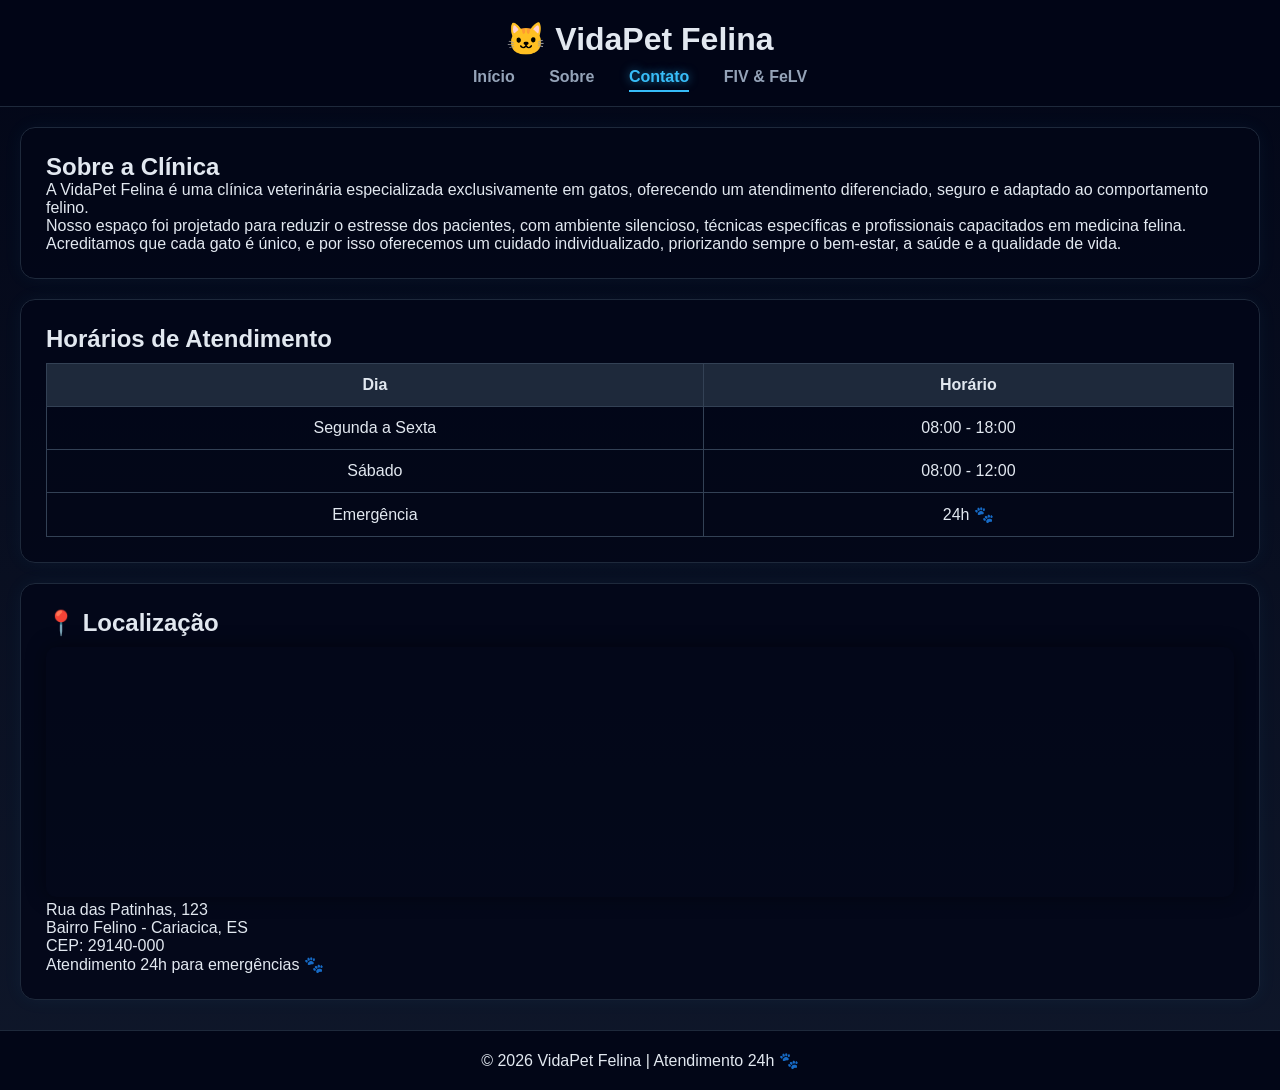
==== contato.html @ 169f3d03 "Projeto clínica veterinária felina" ====
<!DOCTYPE html>
<html lang="pt-br">
<head>
    <meta charset="UTF-8">
    <title>Sobre - VidaPet Felina</title>
    <link rel="stylesheet" href="css/style.css">
</head>
<body>

<header>
    <h1>🐱 VidaPet Felina</h1>
    <nav>
        <a href="index.html">Início</a>
        <a href="sobre.html">Sobre</a>
        <a href="contato.html" class="ativo">Contato</a>
        <a href="felv_fiv.html">FIV & FeLV</a>
    </nav>
</header>

<main>

<section class="card">
    <h2>Sobre a Clínica</h2>
    <p>
        A VidaPet Felina é uma clínica veterinária especializada exclusivamente em gatos,
        oferecendo um atendimento diferenciado, seguro e adaptado ao comportamento felino.
    </p>
    <p>
        Nosso espaço foi projetado para reduzir o estresse dos pacientes, com ambiente silencioso,
        técnicas específicas e profissionais capacitados em medicina felina.
    </p>
    <p>
        Acreditamos que cada gato é único, e por isso oferecemos um cuidado individualizado,
        priorizando sempre o bem-estar, a saúde e a qualidade de vida.
    </p>
</section>

<section class="card">
    <h2>Horários de Atendimento</h2>
    <table>
        <tr>
            <th>Dia</th>
            <th>Horário</th>
        </tr>
        <tr>
            <td>Segunda a Sexta</td>
            <td>08:00 - 18:00</td>
        </tr>
        <tr>
            <td>Sábado</td>
            <td>08:00 - 12:00</td>
        </tr>
        <tr>
            <td>Emergência</td>
            <td>24h 🐾</td>
        </tr>
    </table>
</section>

<section class="card">
    <h2>📍 Localização</h2>

    <iframe 
        src="https://www.google.com/maps?q=Cariacica%20ES&output=embed"
        width="100%" 
        height="250" 
        style="border:0; border-radius:10px;">
    </iframe>

    <p>Rua das Patinhas, 123</p>
    <p>Bairro Felino - Cariacica, ES</p>
    <p>CEP: 29140-000</p>
    <p>Atendimento 24h para emergências 🐾</p>
</section>

</main>

<footer>
    <p>© 2026 VidaPet Felina | Atendimento 24h 🐾</p>
</footer>

</body>
</html>
---- css/style.css ----
/* RESET */
* {
    margin: 0;
    padding: 0;
    box-sizing: border-box;
}

/* BODY */
body {
    font-family: 'Segoe UI', sans-serif;
    background: linear-gradient(180deg, #020617, #0f172a);
    color: #e2e8f0;
}

/* HEADER */
header {
    background: rgba(2, 6, 23, 0.9);
    backdrop-filter: blur(10px);
    padding: 20px;
    text-align: center;
    border-bottom: 1px solid #1e293b;

    position: sticky;
    top: 0;
    z-index: 1000;
}

/* NAV */
nav {
    margin-top: 10px;
}

nav a {
    color: #94a3b8;
    margin: 0 15px;
    text-decoration: none;
    font-weight: bold;
    transition: 0.3s;
}

nav a:hover {
    color: #38bdf8;
}

/* ✅ ABA ATIVA (AGORA FUNCIONA) */
nav a.ativo {
    color: #38bdf8;
    border-bottom: 2px solid #38bdf8;
    padding-bottom: 5px;
    text-shadow: 0 0 10px rgba(56,189,248,0.6);
}

/* ALERTA 🚨 */
.alerta {
    background: linear-gradient(90deg, #dc2626, #ef4444);
    color: white;
    text-align: center;
    padding: 12px;
    font-weight: bold;
    letter-spacing: 1px;
    animation: piscar 1s infinite;
}

/* HERO */
.hero {
    text-align: center;
    padding: 80px 20px;
    background: radial-gradient(circle at top, #1e293b, #020617);
}

.hero h2 {
    font-size: 38px;
    margin-bottom: 10px;
}

.hero p {
    color: #94a3b8;
}

/* IMAGEM */
.imagem-destaque {
    display: flex;
    justify-content: center;
    margin-top: -40px;
}

.imagem-destaque img {
    width: 320px;
    border-radius: 20px;
    box-shadow: 0 0 25px rgba(56,189,248,0.3);
    transition: 0.3s;
}

.imagem-destaque img:hover {
    transform: scale(1.05);
}

/* CARDS */
.card {
    background: rgba(2, 6, 23, 0.8);
    margin: 20px;
    padding: 25px;
    border-radius: 15px;
    border: 1px solid #1e293b;
    box-shadow: 0 0 20px rgba(56,189,248,0.05);
    transition: 0.3s;
}

.card:hover {
    transform: translateY(-6px);
    box-shadow: 0 0 30px rgba(56,189,248,0.3);
}

/* LISTAS */
ul {
    padding-left: 20px;
}

/* FORM */
input, textarea {
    width: 100%;
    padding: 12px;
    margin: 10px 0;
    border-radius: 10px;
    border: 1px solid #334155;
    background: #020617;
    color: white;
}

/* BOTÃO */
button {
    background: linear-gradient(45deg, #38bdf8, #0ea5e9);
    color: black;
    padding: 12px 25px;
    border: none;
    border-radius: 10px;
    cursor: pointer;
    font-weight: bold;
    transition: 0.3s;
}

button:hover {
    transform: scale(1.05);
}

/* TABELA */
table {
    width: 100%;
    border-collapse: collapse;
    margin-top: 10px;
}

th {
    background: #1e293b;
}

th, td {
    border: 1px solid #334155;
    padding: 12px;
    text-align: center;
}

/* MAPA */
iframe {
    margin-top: 10px;
    box-shadow: 0 0 20px rgba(0,0,0,0.4);
}

/* FOOTER */
footer {
    text-align: center;
    padding: 20px;
    background: #020617;
    margin-top: 30px;
    border-top: 1px solid #1e293b;
}

/* ANIMAÇÃO */
section {
    animation: fadeIn 0.8s ease-in;
}

@keyframes fadeIn {
    from {opacity: 0; transform: translateY(20px);}
    to {opacity: 1; transform: translateY(0);}
}

@keyframes piscar {
    0% {opacity: 1;}
    50% {opacity: 0.6;}
    100% {opacity: 1;}
}

/* RESPONSIVO */
@media (max-width: 600px) {

    nav {
        display: flex;
        flex-direction: column;
    }

    .hero h2 {
        font-size: 28px;
    }

    .imagem-destaque img {
        width: 90%;
    }
}
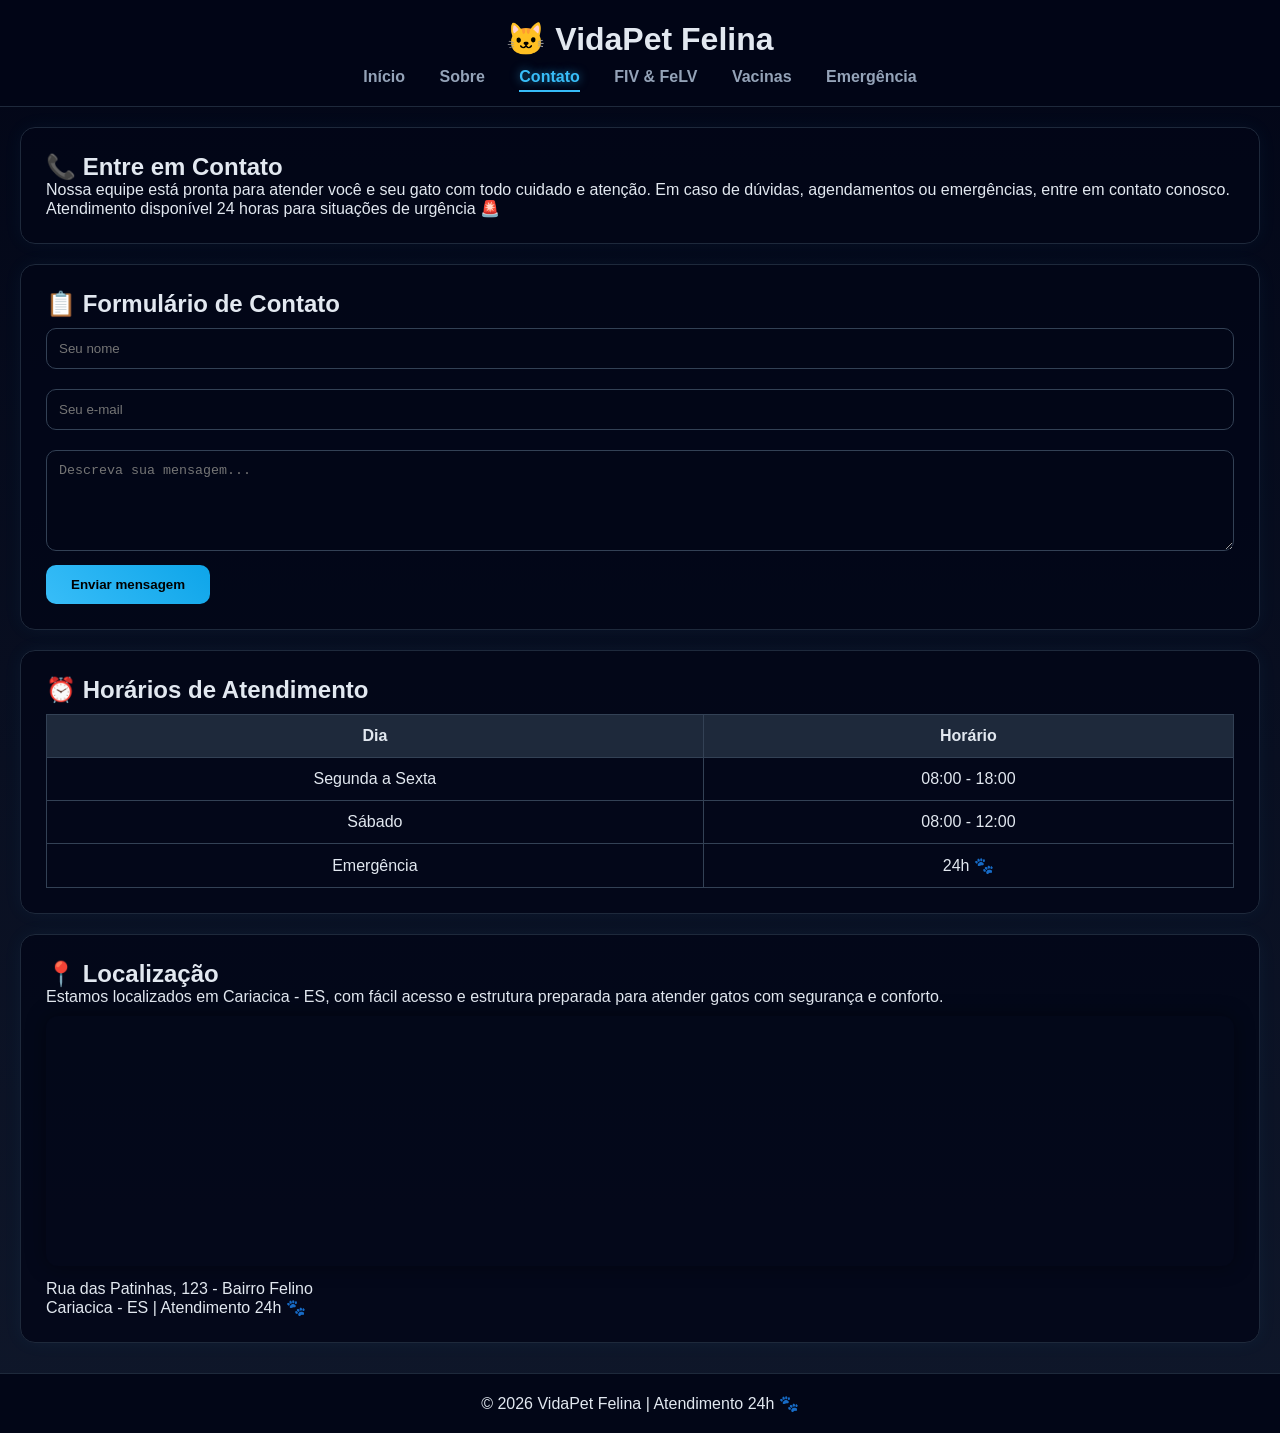
==== commit 7f5cd35c: "Projeto clínica veterinária felina 1" ====
--- a/contato.html
+++ b/contato.html
@@ -2,7 +2,7 @@
 <html lang="pt-br">
 <head>
     <meta charset="UTF-8">
-    <title>Sobre - VidaPet Felina</title>
+    <title>Contato - VidaPet Felina</title>
     <link rel="stylesheet" href="css/style.css">
 </head>
 <body>
@@ -14,29 +14,40 @@
         <a href="sobre.html">Sobre</a>
         <a href="contato.html" class="ativo">Contato</a>
         <a href="felv_fiv.html">FIV & FeLV</a>
+        <a href="vacinas.html">Vacinas</a>
+        <a href="emergencia.html">Emergência</a>
     </nav>
 </header>
 
 <main>
 
 <section class="card">
-    <h2>Sobre a Clínica</h2>
+    <h2>📞 Entre em Contato</h2>
+
     <p>
-        A VidaPet Felina é uma clínica veterinária especializada exclusivamente em gatos,
-        oferecendo um atendimento diferenciado, seguro e adaptado ao comportamento felino.
+        Nossa equipe está pronta para atender você e seu gato com todo cuidado e atenção.
+        Em caso de dúvidas, agendamentos ou emergências, entre em contato conosco.
     </p>
+
     <p>
-        Nosso espaço foi projetado para reduzir o estresse dos pacientes, com ambiente silencioso,
-        técnicas específicas e profissionais capacitados em medicina felina.
-    </p>
-    <p>
-        Acreditamos que cada gato é único, e por isso oferecemos um cuidado individualizado,
-        priorizando sempre o bem-estar, a saúde e a qualidade de vida.
+        Atendimento disponível 24 horas para situações de urgência 🚨
     </p>
 </section>
 
 <section class="card">
-    <h2>Horários de Atendimento</h2>
+    <h2>📋 Formulário de Contato</h2>
+
+    <form>
+        <input type="text" placeholder="Seu nome" required>
+        <input type="email" placeholder="Seu e-mail" required>
+        <textarea placeholder="Descreva sua mensagem..." rows="5"></textarea>
+        <button type="submit">Enviar mensagem</button>
+    </form>
+</section>
+
+<section class="card">
+    <h2>⏰ Horários de Atendimento</h2>
+
     <table>
         <tr>
             <th>Dia</th>
@@ -60,17 +71,22 @@
 <section class="card">
     <h2>📍 Localização</h2>
 
+    <p>
+        Estamos localizados em Cariacica - ES, com fácil acesso e estrutura preparada
+        para atender gatos com segurança e conforto.
+    </p>
+
     <iframe 
         src="https://www.google.com/maps?q=Cariacica%20ES&output=embed"
         width="100%" 
         height="250" 
-        style="border:0; border-radius:10px;">
+        style="border:0; border-radius:12px; margin-top:10px;">
     </iframe>
 
-    <p>Rua das Patinhas, 123</p>
-    <p>Bairro Felino - Cariacica, ES</p>
-    <p>CEP: 29140-000</p>
-    <p>Atendimento 24h para emergências 🐾</p>
+    <p style="margin-top: 10px;">
+        Rua das Patinhas, 123 - Bairro Felino<br>
+        Cariacica - ES | Atendimento 24h 🐾
+    </p>
 </section>
 
 </main>
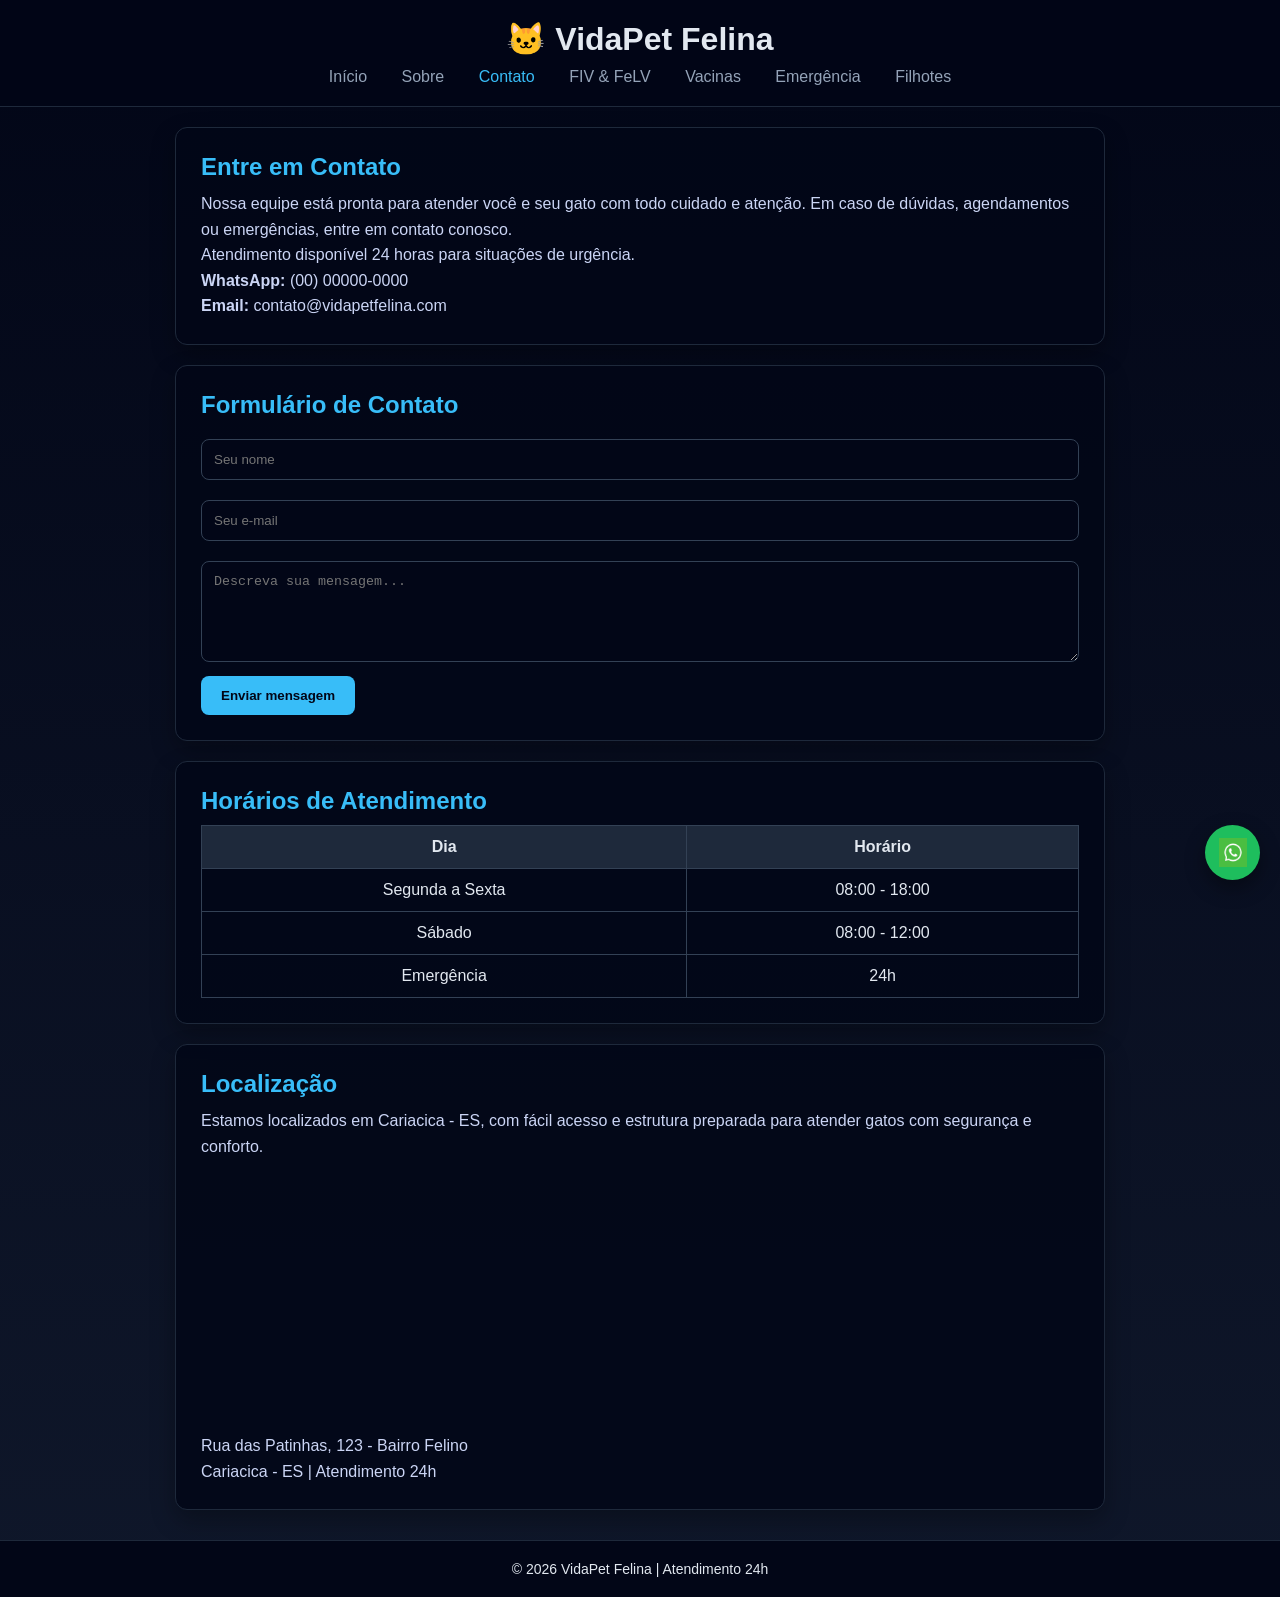
==== commit 8c601526: "pronto" ====
--- a/contato.html
+++ b/contato.html
@@ -16,13 +16,14 @@
         <a href="felv_fiv.html">FIV & FeLV</a>
         <a href="vacinas.html">Vacinas</a>
         <a href="emergencia.html">Emergência</a>
+        <a href="filhotes.html">Filhotes</a>
     </nav>
 </header>
 
 <main>
 
 <section class="card">
-    <h2>📞 Entre em Contato</h2>
+    <h2>Entre em Contato</h2>
 
     <p>
         Nossa equipe está pronta para atender você e seu gato com todo cuidado e atenção.
@@ -30,12 +31,15 @@
     </p>
 
     <p>
-        Atendimento disponível 24 horas para situações de urgência 🚨
+        Atendimento disponível 24 horas para situações de urgência.
     </p>
+
+    <p><strong>WhatsApp:</strong> (00) 00000-0000</p>
+    <p><strong>Email:</strong> contato@vidapetfelina.com</p>
 </section>
 
 <section class="card">
-    <h2>📋 Formulário de Contato</h2>
+    <h2>Formulário de Contato</h2>
 
     <form>
         <input type="text" placeholder="Seu nome" required>
@@ -46,7 +50,7 @@
 </section>
 
 <section class="card">
-    <h2>⏰ Horários de Atendimento</h2>
+    <h2>Horários de Atendimento</h2>
 
     <table>
         <tr>
@@ -63,13 +67,13 @@
         </tr>
         <tr>
             <td>Emergência</td>
-            <td>24h 🐾</td>
+            <td>24h</td>
         </tr>
     </table>
 </section>
 
 <section class="card">
-    <h2>📍 Localização</h2>
+    <h2>Localização</h2>
 
     <p>
         Estamos localizados em Cariacica - ES, com fácil acesso e estrutura preparada
@@ -85,14 +89,19 @@
 
     <p style="margin-top: 10px;">
         Rua das Patinhas, 123 - Bairro Felino<br>
-        Cariacica - ES | Atendimento 24h 🐾
+        Cariacica - ES | Atendimento 24h
     </p>
 </section>
 
 </main>
 
+<!-- 🔥 BOTÃO WHATSAPP -->
+<a href="https://wa.me/5500000000000" class="whatsapp" target="_blank">
+    <img src="img/whatsapp.png" alt="WhatsApp">
+</a>
+
 <footer>
-    <p>© 2026 VidaPet Felina | Atendimento 24h 🐾</p>
+    <p>© 2026 VidaPet Felina | Atendimento 24h</p>
 </footer>
 
 </body>
--- a/css/style.css
+++ b/css/style.css
@@ -12,6 +12,12 @@
     color: #e2e8f0;
 }
 
+/* CONTAINER CENTRAL */
+main {
+    max-width: 950px;
+    margin: auto;
+}
+
 /* HEADER */
 header {
     background: rgba(2, 6, 23, 0.9);
@@ -34,7 +40,8 @@
     color: #94a3b8;
     margin: 0 15px;
     text-decoration: none;
-    font-weight: bold;
+    font-weight: 500;
+    position: relative;
     transition: 0.3s;
 }
 
@@ -42,78 +49,108 @@
     color: #38bdf8;
 }
 
-/* ✅ ABA ATIVA (AGORA FUNCIONA) */
+/* LINHA ANIMADA */
+nav a::after {
+    content: "";
+    position: absolute;
+    width: 0%;
+    height: 2px;
+    background: #38bdf8;
+    left: 0;
+    bottom: -5px;
+    transition: 0.3s;
+}
+
+nav a:hover::after {
+    width: 100%;
+}
+
+/* ABA ATIVA */
 nav a.ativo {
     color: #38bdf8;
-    border-bottom: 2px solid #38bdf8;
-    padding-bottom: 5px;
-    text-shadow: 0 0 10px rgba(56,189,248,0.6);
-}
-
-/* ALERTA 🚨 */
+}
+
+/* ALERTA */
 .alerta {
-    background: linear-gradient(90deg, #dc2626, #ef4444);
+    background: #dc2626;
     color: white;
     text-align: center;
-    padding: 12px;
-    font-weight: bold;
-    letter-spacing: 1px;
-    animation: piscar 1s infinite;
+    padding: 10px;
+    font-size: 14px;
+    font-weight: 500;
 }
 
 /* HERO */
 .hero {
     text-align: center;
-    padding: 80px 20px;
+    padding: 70px 20px;
     background: radial-gradient(circle at top, #1e293b, #020617);
 }
 
 .hero h2 {
-    font-size: 38px;
+    font-size: 36px;
     margin-bottom: 10px;
+    color: #38bdf8;
 }
 
 .hero p {
     color: #94a3b8;
+    max-width: 600px;
+    margin: auto;
 }
 
 /* IMAGEM */
 .imagem-destaque {
     display: flex;
     justify-content: center;
-    margin-top: -40px;
+    margin-top: -30px;
 }
 
 .imagem-destaque img {
-    width: 320px;
-    border-radius: 20px;
-    box-shadow: 0 0 25px rgba(56,189,248,0.3);
+    width: 300px;
+    border-radius: 15px;
+    box-shadow: 0 10px 30px rgba(0,0,0,0.5);
     transition: 0.3s;
 }
 
 .imagem-destaque img:hover {
-    transform: scale(1.05);
+    transform: scale(1.03);
 }
 
 /* CARDS */
 .card {
-    background: rgba(2, 6, 23, 0.8);
-    margin: 20px;
+    background: rgba(2, 6, 23, 0.85);
+    margin: 20px 10px;
     padding: 25px;
-    border-radius: 15px;
+    border-radius: 12px;
     border: 1px solid #1e293b;
-    box-shadow: 0 0 20px rgba(56,189,248,0.05);
+    box-shadow: 0 10px 25px rgba(0,0,0,0.3);
     transition: 0.3s;
 }
 
 .card:hover {
-    transform: translateY(-6px);
-    box-shadow: 0 0 30px rgba(56,189,248,0.3);
+    transform: translateY(-4px);
+}
+
+/* TITULOS */
+.card h2 {
+    margin-bottom: 10px;
+    color: #38bdf8;
+}
+
+/* TEXTO */
+.card p {
+    line-height: 1.6;
+    color: #cbd5f5;
 }
 
 /* LISTAS */
 ul {
     padding-left: 20px;
+}
+
+ul li {
+    margin-bottom: 5px;
 }
 
 /* FORM */
@@ -121,7 +158,7 @@
     width: 100%;
     padding: 12px;
     margin: 10px 0;
-    border-radius: 10px;
+    border-radius: 8px;
     border: 1px solid #334155;
     background: #020617;
     color: white;
@@ -129,18 +166,18 @@
 
 /* BOTÃO */
 button {
-    background: linear-gradient(45deg, #38bdf8, #0ea5e9);
-    color: black;
-    padding: 12px 25px;
+    background: #38bdf8;
+    color: #020617;
+    padding: 12px 20px;
     border: none;
-    border-radius: 10px;
+    border-radius: 8px;
     cursor: pointer;
     font-weight: bold;
     transition: 0.3s;
 }
 
 button:hover {
-    transform: scale(1.05);
+    background: #0ea5e9;
 }
 
 /* TABELA */
@@ -163,7 +200,7 @@
 /* MAPA */
 iframe {
     margin-top: 10px;
-    box-shadow: 0 0 20px rgba(0,0,0,0.4);
+    border-radius: 10px;
 }
 
 /* FOOTER */
@@ -173,22 +210,42 @@
     background: #020617;
     margin-top: 30px;
     border-top: 1px solid #1e293b;
+    font-size: 14px;
 }
 
 /* ANIMAÇÃO */
 section {
-    animation: fadeIn 0.8s ease-in;
+    animation: fadeIn 0.6s ease-in;
 }
 
 @keyframes fadeIn {
-    from {opacity: 0; transform: translateY(20px);}
+    from {opacity: 0; transform: translateY(15px);}
     to {opacity: 1; transform: translateY(0);}
 }
 
-@keyframes piscar {
-    0% {opacity: 1;}
-    50% {opacity: 0.6;}
-    100% {opacity: 1;}
+/* BOTÃO WHATSAPP COM ÍCONE */
+.whatsapp {
+    position: fixed;
+    bottom: 20px;
+    right: 20px;
+    background: #1ebe5d;
+    width: 55px;
+    height: 55px;
+    border-radius: 50%;
+    display: flex;
+    justify-content: center;
+    align-items: center;
+    box-shadow: 0 8px 20px rgba(0,0,0,0.4);
+    transition: 0.3s;
+}
+
+.whatsapp img {
+    width: 28px;
+}
+
+.whatsapp:hover {
+    transform: scale(1.1);
+    background: #1ebe5d;
 }
 
 /* RESPONSIVO */
@@ -197,10 +254,11 @@
     nav {
         display: flex;
         flex-direction: column;
+        gap: 8px;
     }
 
     .hero h2 {
-        font-size: 28px;
+        font-size: 26px;
     }
 
     .imagem-destaque img {
